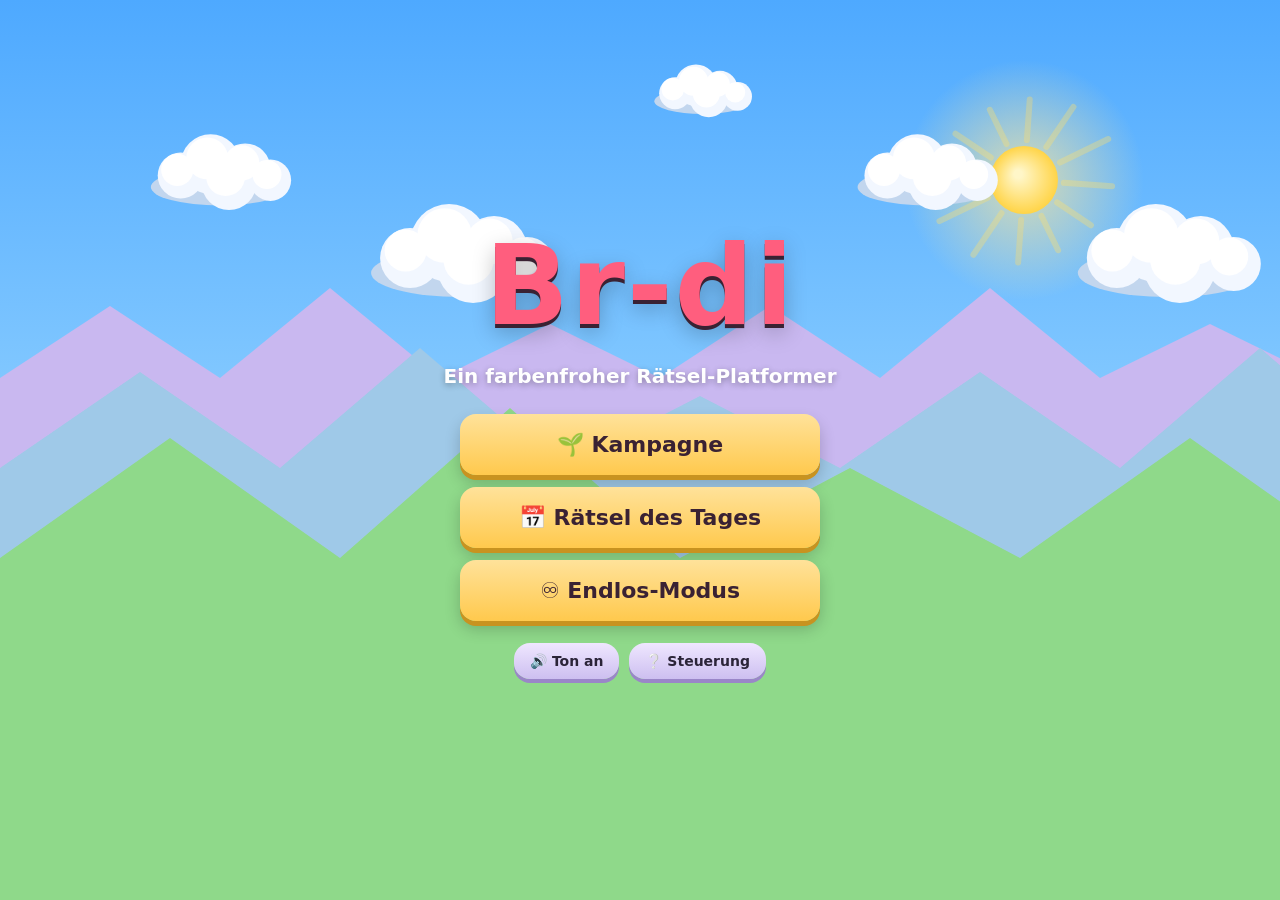
==== index.html @ 95c678d7 "Br-di: farbenfroher Rätsel-Platformer (Kampagne, Tages-Rätsel, Endlos) Vollständiges HTML5/Vanilla-J" ====
<!DOCTYPE html>
<html lang="de">
<head>
  <meta charset="UTF-8">
  <meta name="viewport" content="width=device-width, initial-scale=1.0, maximum-scale=1.0, user-scalable=no, viewport-fit=cover">
  <meta name="theme-color" content="#4EA9FF">
  <title>Br-di — Farbenfroher Rätsel-Platformer</title>
  <link rel="icon" href="data:image/svg+xml,%3Csvg xmlns='http://www.w3.org/2000/svg' viewBox='0 0 32 32'%3E%3Ccircle cx='16' cy='16' r='13' fill='%23FF5E7E' stroke='%233A2233' stroke-width='2'/%3E%3Ccircle cx='12' cy='14' r='2.4' fill='%232B2B3A'/%3E%3Ccircle cx='20' cy='14' r='2.4' fill='%232B2B3A'/%3E%3C/svg%3E">
  <link rel="stylesheet" href="css/style.css">
</head>
<body>
  <div id="stage">
    <canvas id="game"></canvas>
    <div id="ui"></div>
  </div>

  <!-- Reihenfolge = Abhängigkeitsreihenfolge (klassische Skripte, laufen per file://) -->
  <script src="js/constants.js"></script>
  <script src="js/utils.js"></script>
  <script src="js/save.js"></script>
  <script src="js/audio.js"></script>
  <script src="js/input.js"></script>
  <script src="js/level.js"></script>
  <script src="js/entities.js"></script>
  <script src="js/physics.js"></script>
  <script src="js/campaign.js"></script>
  <script src="js/generator.js"></script>
  <script src="js/particles.js"></script>
  <script src="js/render.js"></script>
  <script src="js/ui.js"></script>
  <script src="js/engine.js"></script>
  <script src="js/main.js"></script>
</body>
</html>
---- css/style.css ----
/* Br-di — style.css */
:root {
  --accent: #FFC94D;
  --panel: rgba(43, 36, 56, 0.82);
  --text: #FFFFFF;
  --text2: #C9BFE0;
  --pink: #FF5E7E;
  --green: #3EE07A;
}

* { margin: 0; padding: 0; box-sizing: border-box; }
html, body { width: 100%; height: 100%; overflow: hidden; background: #4EA9FF; }
body {
  font-family: system-ui, -apple-system, "Segoe UI", Roboto, sans-serif;
  -webkit-user-select: none; user-select: none;
  -webkit-tap-highlight-color: transparent;
  touch-action: none;
}

#stage { position: fixed; inset: 0; }
#game { position: absolute; inset: 0; width: 100%; height: 100%; display: block; }
#ui { position: absolute; inset: 0; pointer-events: none; }

.screen { pointer-events: auto; }
.hidden { display: none !important; }

/* ---------- Menü ---------- */
.menu-screen, .picker-screen {
  position: absolute; inset: 0;
  display: flex; flex-direction: column; align-items: center; justify-content: center;
  gap: 14px; padding: 24px; text-align: center;
}
.title {
  font-size: clamp(48px, 12vw, 110px); font-weight: 900; color: var(--pink);
  letter-spacing: 2px;
  text-shadow: 0 4px 0 #3A2233, 0 8px 22px rgba(0,0,0,0.25);
  animation: bob 3s ease-in-out infinite;
}
.title2 { font-size: clamp(28px, 6vw, 48px); font-weight: 900; color: #fff; text-shadow: 0 3px 0 #3A2233; margin-bottom: 8px; }
@keyframes bob { 0%,100% { transform: translateY(0) rotate(-1deg); } 50% { transform: translateY(-10px) rotate(1deg); } }
.subtitle { color: #fff; font-size: clamp(14px, 3.5vw, 20px); font-weight: 600; text-shadow: 0 2px 6px rgba(0,0,0,0.3); margin-bottom: 12px; }

.mode-buttons { display: flex; flex-direction: column; gap: 12px; width: min(360px, 86vw); }

.btn {
  pointer-events: auto; cursor: pointer; border: none; border-radius: 16px;
  padding: 14px 20px; font-size: 18px; font-weight: 800; color: #3A2233;
  background: linear-gradient(180deg, #FFE29A, var(--accent));
  box-shadow: 0 5px 0 #C89320, 0 8px 16px rgba(0,0,0,0.2);
  transition: transform .08s ease, box-shadow .08s ease;
  font-family: inherit;
}
.btn:active { transform: translateY(4px); box-shadow: 0 1px 0 #C89320, 0 3px 8px rgba(0,0,0,0.2); }
.btn-big { padding: 18px; font-size: 22px; }
.btn-small { font-size: 14px; padding: 10px 16px; background: linear-gradient(180deg, #efe7ff, #cdbff0); box-shadow: 0 4px 0 #9a86c8; color: #2B2438; }
.btn-accent { background: linear-gradient(180deg, #7EF0A8, var(--green)); box-shadow: 0 5px 0 #1F9E4E; color: #10331f; }

.menu-foot { display: flex; gap: 10px; margin-top: 8px; }

.help-box {
  margin-top: 14px; max-width: min(520px, 92vw);
  background: var(--panel); color: var(--text2); border: 1px solid rgba(255,255,255,0.15);
  border-radius: 14px; padding: 14px 18px; font-size: 13px; line-height: 1.7;
}
.help-box b { color: #fff; }

/* ---------- Level-Auswahl ---------- */
.level-grid {
  display: grid; grid-template-columns: repeat(auto-fill, minmax(120px, 1fr));
  gap: 12px; width: min(640px, 92vw); margin-bottom: 18px;
}
.level-cell {
  pointer-events: auto; cursor: pointer; border: none; border-radius: 16px;
  padding: 14px 10px; background: linear-gradient(180deg, #ffffff, #e7ddff);
  box-shadow: 0 4px 0 #b3a2d8, 0 6px 14px rgba(0,0,0,0.18);
  display: flex; flex-direction: column; align-items: center; gap: 4px;
  font-family: inherit; transition: transform .08s ease;
}
.level-cell:active { transform: translateY(3px); }
.level-cell.locked { filter: grayscale(0.7) opacity(0.6); cursor: default; }
.level-num { font-size: 26px; font-weight: 900; color: var(--pink); }
.level-name { font-size: 12px; font-weight: 700; color: #2B2438; }
.level-stars { font-size: 12px; letter-spacing: 1px; }

/* ---------- Overlays ---------- */
.overlay {
  position: absolute; inset: 0; display: flex; align-items: center; justify-content: center;
  background: rgba(43, 36, 56, 0.55); backdrop-filter: blur(3px); padding: 20px;
}
.panel {
  background: var(--panel); border: 1px solid rgba(255,255,255,0.15);
  border-radius: 22px; padding: 26px; min-width: min(340px, 90vw);
  display: flex; flex-direction: column; gap: 12px; align-items: center;
  box-shadow: 0 20px 60px rgba(0,0,0,0.4);
}
.panel-win { border: 2px solid var(--green); }
.panel-title { color: #fff; font-size: 28px; font-weight: 900; }
.win-level { color: var(--accent); font-weight: 800; font-size: 18px; }
.star-row { display: flex; gap: 8px; font-size: 44px; }
.big-star { color: #5b5170; }
.big-star.on { color: var(--accent); text-shadow: 0 0 16px rgba(255,201,77,0.8); animation: pop .4s ease; }
@keyframes pop { 0% { transform: scale(0); } 70% { transform: scale(1.3); } 100% { transform: scale(1); } }
.win-stats { display: flex; flex-direction: column; gap: 4px; align-items: center; color: var(--text2); font-size: 15px; font-weight: 600; }
.badge-new { color: var(--accent); font-weight: 800; }
.btn-row { display: flex; gap: 10px; flex-wrap: wrap; justify-content: center; margin-top: 6px; }
.panel .btn { min-width: 150px; }

/* ---------- Touch-Controls ---------- */
.touch-controls {
  position: absolute; inset: 0; pointer-events: none;
  display: flex; justify-content: space-between; align-items: flex-end;
  padding: 0 18px calc(18px + env(safe-area-inset-bottom));
}
.touch-left, .touch-right { display: flex; gap: 14px; align-items: flex-end; }
.tbtn {
  pointer-events: auto; width: 68px; height: 68px; border-radius: 50%;
  background: rgba(255,255,255,0.18); border: 2px solid rgba(255,255,255,0.3);
  color: #fff; font-size: 28px; display: flex; align-items: center; justify-content: center;
  backdrop-filter: blur(2px); transition: transform .06s ease, background .06s ease;
}
.tbtn.active { background: rgba(255,201,77,0.4); transform: scale(0.92); }
.tbtn-a { width: 84px; height: 84px; font-size: 34px; }
.tbtn-b { width: 60px; height: 60px; font-size: 24px; }

@media (max-width: 480px) {
  .tbtn { width: 60px; height: 60px; }
  .tbtn-a { width: 76px; height: 76px; }
}
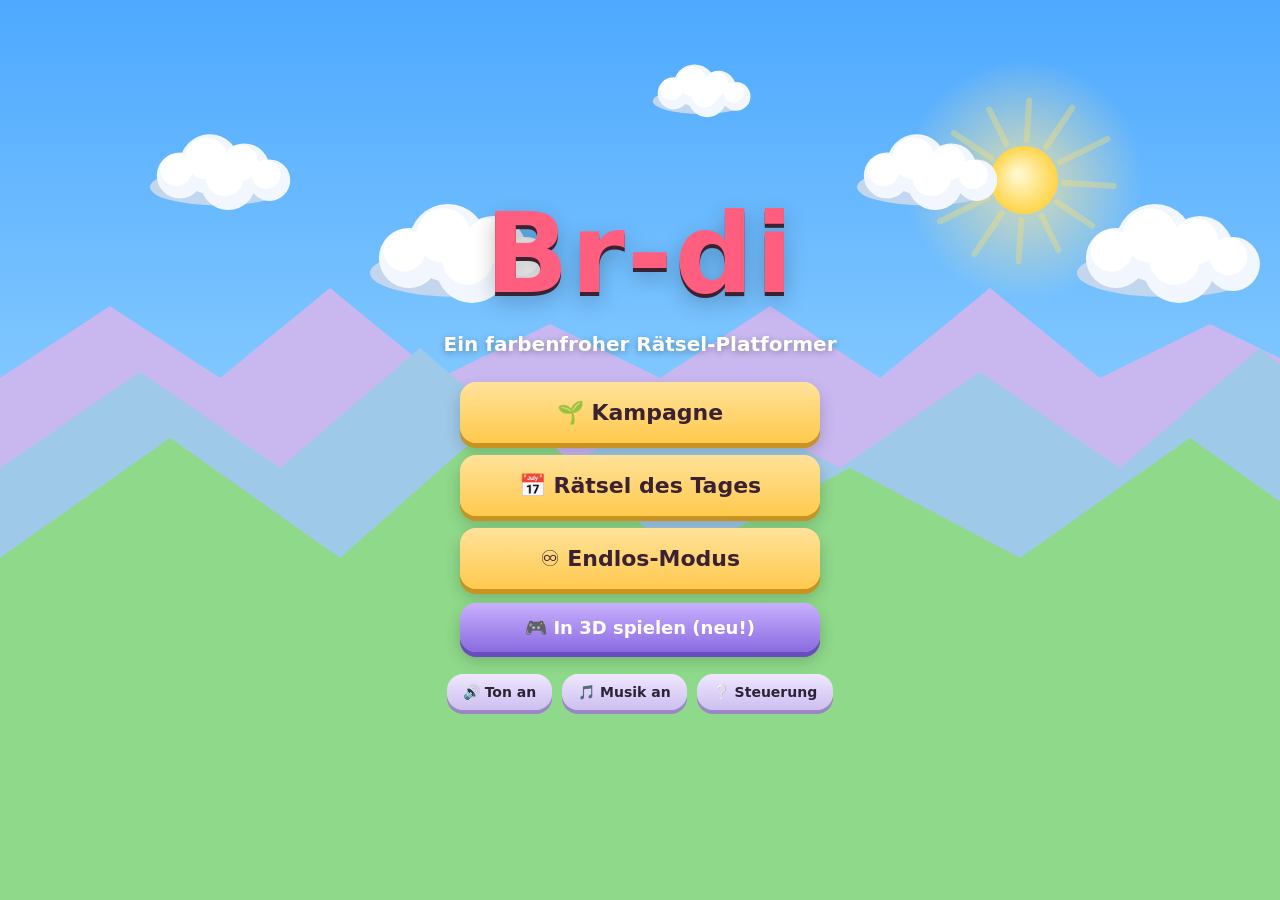
==== commit 5a2a8eda: "Musik: prozedurale Chiptune-Hintergrundmusik (Turrican-Hommage) - js/music.js: WebAudio-Musik-Engine" ====
--- a/index.html
+++ b/index.html
@@ -19,6 +19,7 @@
   <script src="js/utils.js"></script>
   <script src="js/save.js"></script>
   <script src="js/audio.js"></script>
+  <script src="js/music.js"></script>
   <script src="js/input.js"></script>
   <script src="js/level.js"></script>
   <script src="js/entities.js"></script>
--- a/css/style.css
+++ b/css/style.css
@@ -54,6 +54,7 @@
 .btn-big { padding: 18px; font-size: 22px; }
 .btn-small { font-size: 14px; padding: 10px 16px; background: linear-gradient(180deg, #efe7ff, #cdbff0); box-shadow: 0 4px 0 #9a86c8; color: #2B2438; }
 .btn-accent { background: linear-gradient(180deg, #7EF0A8, var(--green)); box-shadow: 0 5px 0 #1F9E4E; color: #10331f; }
+.btn-3d { text-decoration: none; text-align: center; background: linear-gradient(180deg, #C9B0FF, #8A6BE0); box-shadow: 0 5px 0 #6A4BC0, 0 8px 16px rgba(0,0,0,0.2); color: #fff; width: min(360px, 86vw); }
 
 .menu-foot { display: flex; gap: 10px; margin-top: 8px; }
 
